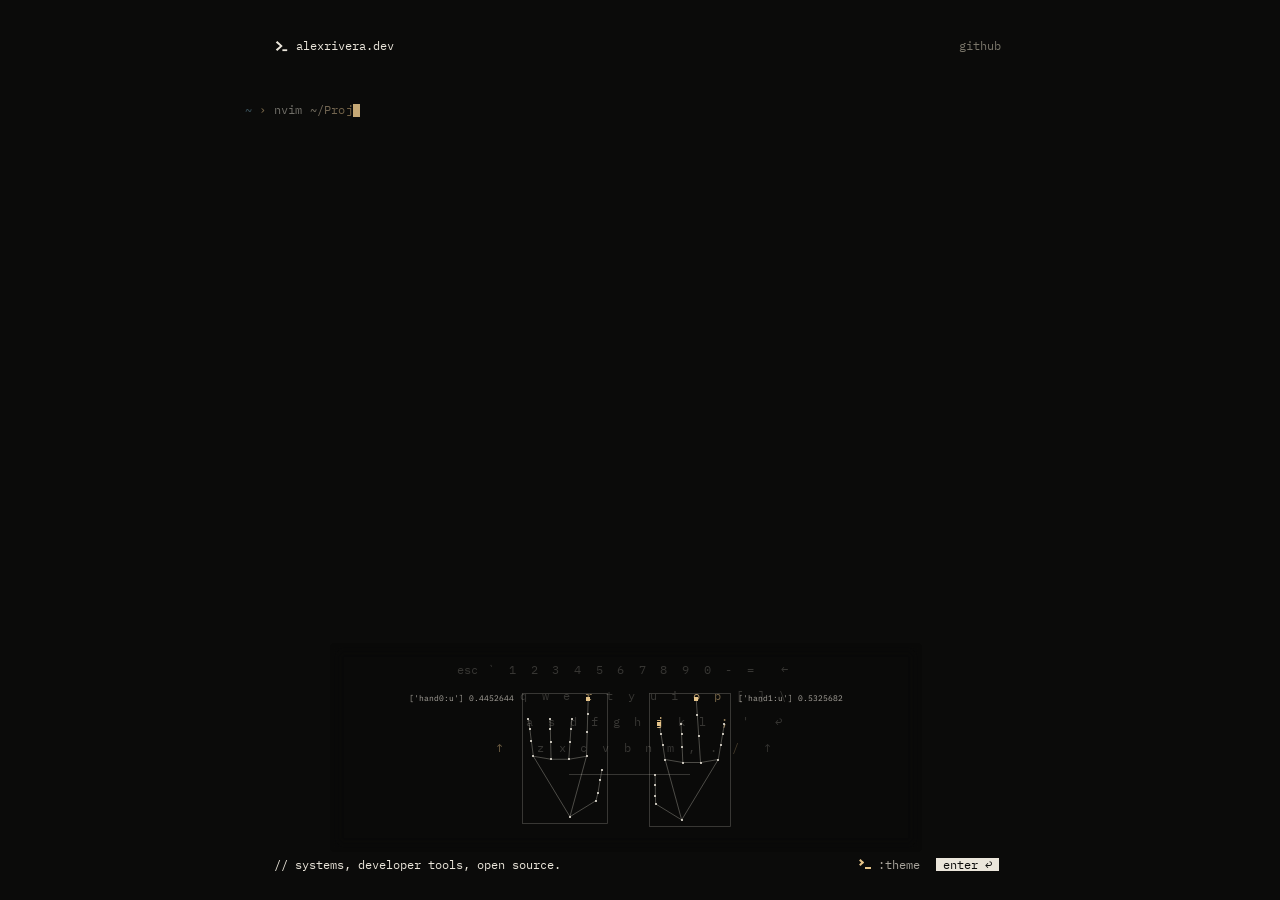
==== index.html @ f16993e4 "Enhanced edition: public GitHub fetch (no gh/token), build-time validation, crash-proof rendering, C" ====
<!doctype html>
<html lang="en">
<head>
<meta charset="utf-8">
<meta name="viewport" content="width=device-width, initial-scale=1">
<title>alexrivera.dev</title>
<meta name="description" content="alexrivera.dev — a quiet wall of code. systems, developer tools, open source.">
<link rel="icon" href="/favicon.svg" type="image/svg+xml">
<link rel="preconnect" href="https://fonts.googleapis.com">
<link rel="preconnect" href="https://fonts.gstatic.com" crossorigin>
<link href="https://fonts.googleapis.com/css2?family=Archivo:wdth,wght@62..125,100..900&family=IBM+Plex+Mono:wght@400;500;600&family=Instrument+Serif:ital@0;1&display=swap" rel="stylesheet">
<link rel="stylesheet" href="/intros/shared/frame.css">
<link rel="stylesheet" href="glimpse.css">
</head>
<body>
<main class="stage">
  <header class="frame-top">
    <a class="brand" href="/"><svg viewBox="0 0 88 80" aria-hidden="true"><path d="M8 16L36 40L8 64L18 74L54 40L18 6Z"/><path d="M52 62H84V74H52Z"/></svg><span>alexrivera.dev</span></a>
    <nav class="switch is-solo" aria-label="Elsewhere">
      <a href="https://github.com/alexrivera" rel="me">github</a>
    </nav>
  </header>

  <h1 class="sr-only">alexrivera.dev — systems, developer tools, open source.</h1>
  <canvas class="wall" aria-hidden="true"></canvas>
  <div class="glass kb-glass" aria-hidden="true"></div>
  <canvas class="machine" aria-hidden="true"></canvas>
  <canvas class="tile" aria-hidden="true"></canvas>
  <p class="status" aria-hidden="true"><span class="mode">NORMAL</span><span class="path"></span><span class="pos"></span></p>
  <p class="cmdline" aria-hidden="true"><span class="cmd"></span><span class="showcmd"></span></p>
  <p class="status pane-status" aria-hidden="true"><span class="mode">NORMAL</span><span class="path"></span><span class="pos"></span></p>
  <p class="cmdline pane-cmd" aria-hidden="true"><span class="cmd"></span><span class="showcmd"></span></p>

  <a class="enter" href="/site/" aria-label="Enter">enter ↩</a>
  <button class="theme-key" type="button" aria-label="Change theme"><span class="command-glyph" aria-hidden="true"></span>:theme</button>
  <p class="note" aria-hidden="true">// systems, developer tools, open source.</p>
  <nav class="sources sr-only" aria-label="Code shown on this page"></nav>
</main>
<script type="module" src="glimpse.js"></script>
</body>
</html>
---- intros/shared/frame.css ----
/* Fonts (Archivo, IBM Plex Mono, Instrument Serif) are loaded from Google
   Fonts via <link> tags in index.html and site/index.html — this template
   ships no binary font files, so it stays 100% text and cloneable anywhere. */

*,
*::before,
*::after {
  box-sizing: border-box;
}

html,
body {
  margin: 0;
  height: 100%;
}

body {
  background: var(--bg);
  color: var(--ink);
  font-family: "Archivo", system-ui, sans-serif;
  -webkit-font-smoothing: antialiased;
}

a,
button {
  color: inherit;
}

button {
  font: inherit;
}

:focus-visible {
  outline: 2px solid var(--ink);
  outline-offset: 3px;
}

.stage {
  position: relative;
  height: 100svh;
  min-height: 560px;
  overflow: hidden;
}

.frame-top {
  position: absolute;
  top: 26px;
  left: 40px;
  right: 40px;
  z-index: 6;
  display: flex;
  align-items: center;
  justify-content: space-between;
  gap: 16px;
  pointer-events: none;
}

.frame-top > * {
  pointer-events: auto;
}

.brand {
  display: inline-flex;
  align-items: center;
  gap: 12px;
  min-height: 44px;
  color: var(--chrome);
  font-weight: 500;
  font-size: 11px;
  letter-spacing: 0.3em;
  text-decoration: none;
}

.brand svg {
  width: 18px;
  height: auto;
  fill: currentColor;
}

.switch {
  display: flex;
  gap: 2px;
}

.switch a {
  display: inline-flex;
  align-items: center;
  justify-content: center;
  min-width: 44px;
  min-height: 44px;
  color: var(--dim);
  font: 400 11px/1 "IBM Plex Mono", monospace;
  letter-spacing: 0.14em;
  text-decoration: none;
}

.switch a:hover {
  color: var(--ink);
}

.switch a[aria-current="page"] {
  color: var(--ink);
  text-decoration: underline;
  text-underline-offset: 7px;
}

.enter {
  position: absolute;
  right: 40px;
  bottom: 26px;
  z-index: 6;
  display: inline-flex;
  align-items: center;
  gap: 10px;
  min-height: 44px;
  text-transform: uppercase;
  color: var(--chrome);
  font-weight: 500;
  font-size: 11px;
  letter-spacing: 0.3em;
  text-decoration: none;
}

.serif {
  font-family: "Instrument Serif", serif;
  font-weight: 400;
}

.serif i {
  font-style: italic;
}

.mono {
  font-family: "IBM Plex Mono", monospace;
  font-size: 10.5px;
  letter-spacing: 0.16em;
  text-transform: uppercase;
}

.quiet-button {
  min-height: 44px;
  padding: 0;
  border: 0;
  background: none;
  color: var(--dim);
  cursor: pointer;
}

.quiet-button:hover {
  color: var(--ink);
}

.is-hidden {
  visibility: hidden;
}

.sr-only {
  position: absolute;
  width: 1px;
  height: 1px;
  overflow: hidden;
  clip-path: inset(50%);
  white-space: nowrap;
}

.poster {
  position: absolute;
  inset: 0;
  z-index: 4;
  width: 100%;
  height: 100%;
  object-fit: cover;
}

@media (max-width: 640px) {
  .frame-top {
    top: 12px;
    left: 16px;
    right: 12px;
  }

  .brand span {
    display: none;
  }

  .enter {
    right: 16px;
    bottom: 12px;
  }
}
---- glimpse.css ----
body {
  --bg: #050505;
  --ink: #ebe6db;
  --dim: #6d6b66;
  --chrome: #a9a49a;
  --cell-w: 7.2px;
  --cell-h: 13px;
}

.wall {
  position: absolute;
  inset: 0;
  z-index: 1;
  width: 100%;
  height: 100%;
  touch-action: pinch-zoom;
}

.tile {
  position: absolute;
  inset: 0;
  z-index: 2;
  display: none;
  width: 100%;
  height: 100%;
  pointer-events: none;
}

.machine {
  position: absolute;
  z-index: 2;
  display: none;
  pointer-events: none;
}

.status {
  position: absolute;
  z-index: 3;
  display: flex;
  margin: 0;
  background: var(--line, var(--bg));
  color: var(--chrome);
  font: 400 12px/13px "IBM Plex Mono", ui-monospace, monospace;
  letter-spacing: 0;
  white-space: nowrap;
  overflow: hidden;
  pointer-events: none;
  opacity: 0;
  transition: opacity 320ms cubic-bezier(0.23, 1, 0.32, 1);
}

.status.is-on {
  opacity: 1;
}

.status .mode {
  padding: 0 var(--cell-w);
  background: var(--accent, var(--ink));
  color: var(--bg);
}

.status .path {
  flex: 1;
  min-width: 0;
  padding: 0 var(--cell-w);
  overflow: hidden;
  text-overflow: ellipsis;
}

.status .pos {
  padding: 0 var(--cell-w);
}

.status.is-insert .mode {
  background: var(--insert, var(--accent, var(--ink)));
}

.cmdline {
  position: absolute;
  z-index: 3;
  display: flex;
  height: var(--cell-h);
  margin: 0;
  color: var(--ink);
  font: 400 12px/13px "IBM Plex Mono", ui-monospace, monospace;
  letter-spacing: 0;
  white-space: pre;
  overflow: hidden;
  pointer-events: none;
  opacity: 0;
  transition: opacity 320ms cubic-bezier(0.23, 1, 0.32, 1);
}

.cmdline.is-on {
  opacity: 1;
}

.cmdline .cmd {
  flex: 1;
  min-width: 0;
  overflow: hidden;
}

.cmdline.is-typing .cmd::after {
  content: "";
  display: inline-block;
  width: var(--cell-w);
  height: var(--cell-h);
  vertical-align: top;
  background: var(--accent, var(--ink));
}

.cmdline .showcmd {
  flex: none;
  width: calc(11 * var(--cell-w));
  color: var(--chrome);
}

.glass {
  position: absolute;
  z-index: 2;
  display: none;
  pointer-events: none;
  background: color-mix(in srgb, var(--bg) 35%, transparent);
  -webkit-backdrop-filter: blur(6px);
  backdrop-filter: blur(6px);
}

.kb-glass {
  --feather: 14px;
  opacity: 0;
  transition: opacity 320ms cubic-bezier(0.23, 1, 0.32, 1);
  -webkit-mask-image: linear-gradient(to right, transparent, #000 var(--feather), #000 calc(100% - var(--feather)), transparent), linear-gradient(to bottom, transparent, #000 var(--feather), #000 calc(100% - var(--feather)), transparent);
  -webkit-mask-composite: source-in;
  mask-image: linear-gradient(to right, transparent, #000 var(--feather), #000 calc(100% - var(--feather)), transparent), linear-gradient(to bottom, transparent, #000 var(--feather), #000 calc(100% - var(--feather)), transparent);
  mask-composite: intersect;
}

.kb-glass.is-on {
  opacity: 1;
}

.frame-top {
  top: 0;
  left: 0;
  right: 0;
}

.brand {
  position: absolute;
  left: calc(5 * var(--cell-w));
  top: calc(3 * var(--cell-h));
  gap: var(--cell-w);
  min-height: 0;
  color: var(--ink);
  font: 400 12px/13px "IBM Plex Mono", ui-monospace, monospace;
  letter-spacing: 0;
}

.brand svg {
  width: calc(2 * var(--cell-w));
  height: 12px;
}

.brand::after,
.enter::after {
  content: "";
  position: absolute;
  inset: -16px -8px;
}

.switch {
  position: absolute;
  top: 26px;
  right: 40px;
}

.switch.is-solo {
  top: calc(3 * var(--cell-h));
}

.switch.is-solo a {
  position: relative;
  min-width: 0;
  min-height: 0;
  font: 400 12px/13px "IBM Plex Mono", ui-monospace, monospace;
  letter-spacing: 0;
}

.switch.is-solo a::after {
  content: "";
  position: absolute;
  inset: -16px -8px;
}

.enter {
  position: absolute;
  right: auto;
  bottom: auto;
  z-index: 6;
  display: block;
  min-height: 0;
  padding: 0 var(--cell-w);
  background: var(--ink);
  color: var(--bg);
  font: 400 12px/13px "IBM Plex Mono", ui-monospace, monospace;
  letter-spacing: 0;
  text-transform: none;
  white-space: nowrap;
}

.enter:hover {
  filter: brightness(1.18);
}

.theme-key {
  position: absolute;
  z-index: 6;
  display: inline-flex;
  align-items: center;
  gap: var(--cell-w);
  margin: 0;
  border: 0;
  padding: 0;
  background: none;
  color: var(--chrome);
  font: 400 12px/13px "IBM Plex Mono", ui-monospace, monospace;
  letter-spacing: 0;
  white-space: nowrap;
  cursor: pointer;
}

.theme-key:hover {
  color: var(--ink);
}

.command-glyph {
  position: relative;
  display: inline-block;
  width: 14px;
  height: 10px;
  flex: none;
  color: var(--accent, var(--ink));
}

.command-glyph::before {
  position: absolute;
  top: 1px;
  left: 1px;
  width: 5px;
  height: 5px;
  border-right: 2px solid currentColor;
  border-bottom: 2px solid currentColor;
  content: "";
  transform: rotate(-45deg);
}

.command-glyph::after {
  position: absolute;
  right: 0;
  bottom: 0;
  width: 6px;
  height: 2px;
  background: currentColor;
  content: "";
}

.theme-key .command-glyph {
  margin-top: -1px;
}

.theme-key:focus-visible {
  outline: 2px solid var(--ink);
  outline-offset: 4px;
}

.enter:focus-visible {
  outline-offset: 4px;
}

.note {
  position: absolute;
  left: calc(5 * var(--cell-w));
  bottom: calc(2 * var(--cell-h));
  z-index: 6;
  margin: 0;
  color: var(--ink);
  font: 400 12px/13px "IBM Plex Mono", ui-monospace, monospace;
  letter-spacing: 0;
  padding-right: var(--cell-w);
  background: var(--bg);
  white-space: nowrap;
  pointer-events: none;
}

.brand,
.switch,
.note,
.enter,
.theme-key {
  transition: opacity 320ms cubic-bezier(0.23, 1, 0.32, 1);
}

.is-leaving .brand,
.is-leaving .switch,
.is-leaving .note,
.is-leaving .enter,
.is-leaving .theme-key,
.is-leaving .glass,
.is-leaving .status,
.is-leaving .cmdline {
  opacity: 0;
}

@media (max-width: 640px) {
  .brand span {
    display: inline;
  }

  .switch {
    top: calc(5 * var(--cell-h));
    right: 8px;
  }
}
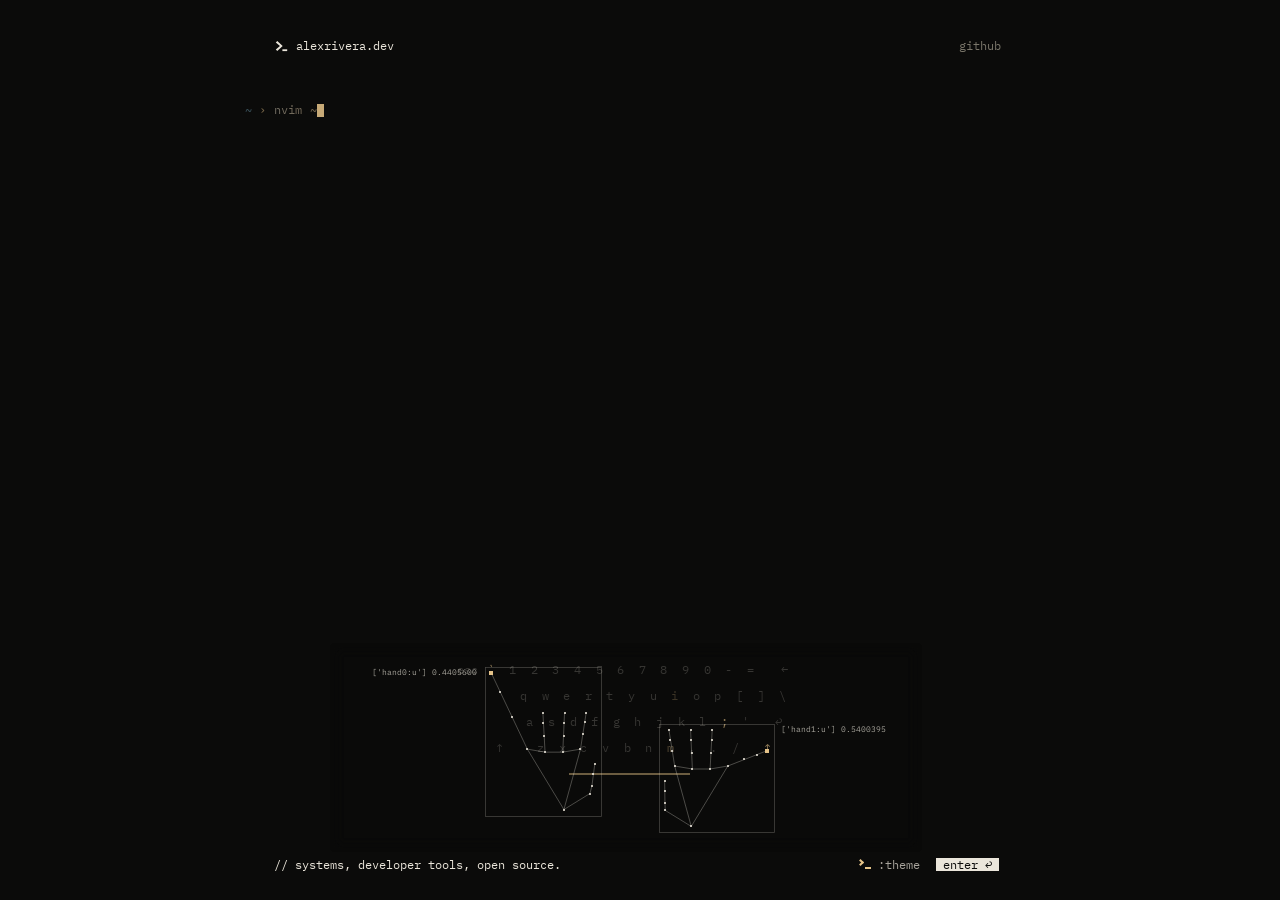
==== commit 6f696106: "Refresh all files" ====
--- a/index.html
+++ b/index.html
@@ -38,4 +38,4 @@
 </main>
 <script type="module" src="glimpse.js"></script>
 </body>
-</html>
+</html>
--- a/intros/shared/frame.css
+++ b/intros/shared/frame.css
@@ -188,3 +188,11 @@
     bottom: 12px;
   }
 }
+
+/* Short viewports (e.g. landscape phones): the 560px stage floor would push
+   the intro's bottom bar below the fold — let the stage fit the screen. */
+@media (max-height: 560px) {
+  .stage {
+    min-height: 0;
+  }
+}
--- a/glimpse.css
+++ b/glimpse.css
@@ -321,4 +321,4 @@
     top: calc(5 * var(--cell-h));
     right: 8px;
   }
-}
+}
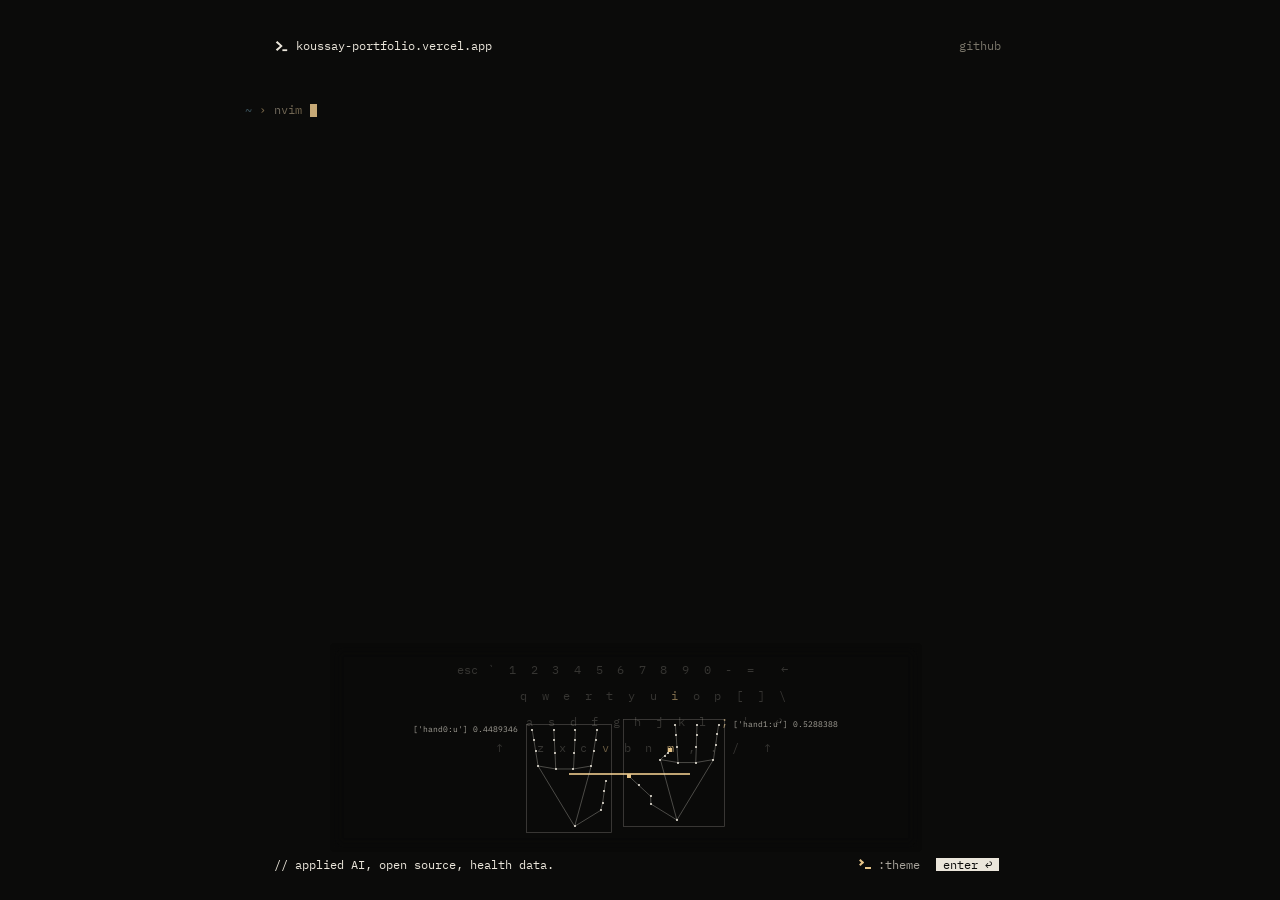
==== commit b3e82a66: "Ship my real data instead of the sample data" ====
--- a/index.html
+++ b/index.html
@@ -3,8 +3,8 @@
 <head>
 <meta charset="utf-8">
 <meta name="viewport" content="width=device-width, initial-scale=1">
-<title>alexrivera.dev</title>
-<meta name="description" content="alexrivera.dev — a quiet wall of code. systems, developer tools, open source.">
+<title>koussay-portfolio.vercel.app</title>
+<meta name="description" content="koussay-portfolio.vercel.app — a quiet wall of code. applied AI, open source, health data.">
 <link rel="icon" href="/favicon.svg" type="image/svg+xml">
 <link rel="preconnect" href="https://fonts.googleapis.com">
 <link rel="preconnect" href="https://fonts.gstatic.com" crossorigin>
@@ -15,13 +15,13 @@
 <body>
 <main class="stage">
   <header class="frame-top">
-    <a class="brand" href="/"><svg viewBox="0 0 88 80" aria-hidden="true"><path d="M8 16L36 40L8 64L18 74L54 40L18 6Z"/><path d="M52 62H84V74H52Z"/></svg><span>alexrivera.dev</span></a>
+    <a class="brand" href="/"><svg viewBox="0 0 88 80" aria-hidden="true"><path d="M8 16L36 40L8 64L18 74L54 40L18 6Z"/><path d="M52 62H84V74H52Z"/></svg><span>koussay-portfolio.vercel.app</span></a>
     <nav class="switch is-solo" aria-label="Elsewhere">
-      <a href="https://github.com/alexrivera" rel="me">github</a>
+      <a href="https://github.com/amkkoussay" rel="me">github</a>
     </nav>
   </header>
 
-  <h1 class="sr-only">alexrivera.dev — systems, developer tools, open source.</h1>
+  <h1 class="sr-only">koussay-portfolio.vercel.app — applied AI, open source, health data.</h1>
   <canvas class="wall" aria-hidden="true"></canvas>
   <div class="glass kb-glass" aria-hidden="true"></div>
   <canvas class="machine" aria-hidden="true"></canvas>
@@ -33,7 +33,7 @@
 
   <a class="enter" href="/site/" aria-label="Enter">enter ↩</a>
   <button class="theme-key" type="button" aria-label="Change theme"><span class="command-glyph" aria-hidden="true"></span>:theme</button>
-  <p class="note" aria-hidden="true">// systems, developer tools, open source.</p>
+  <p class="note" aria-hidden="true">// applied AI, open source, health data.</p>
   <nav class="sources sr-only" aria-label="Code shown on this page"></nav>
 </main>
 <script type="module" src="glimpse.js"></script>
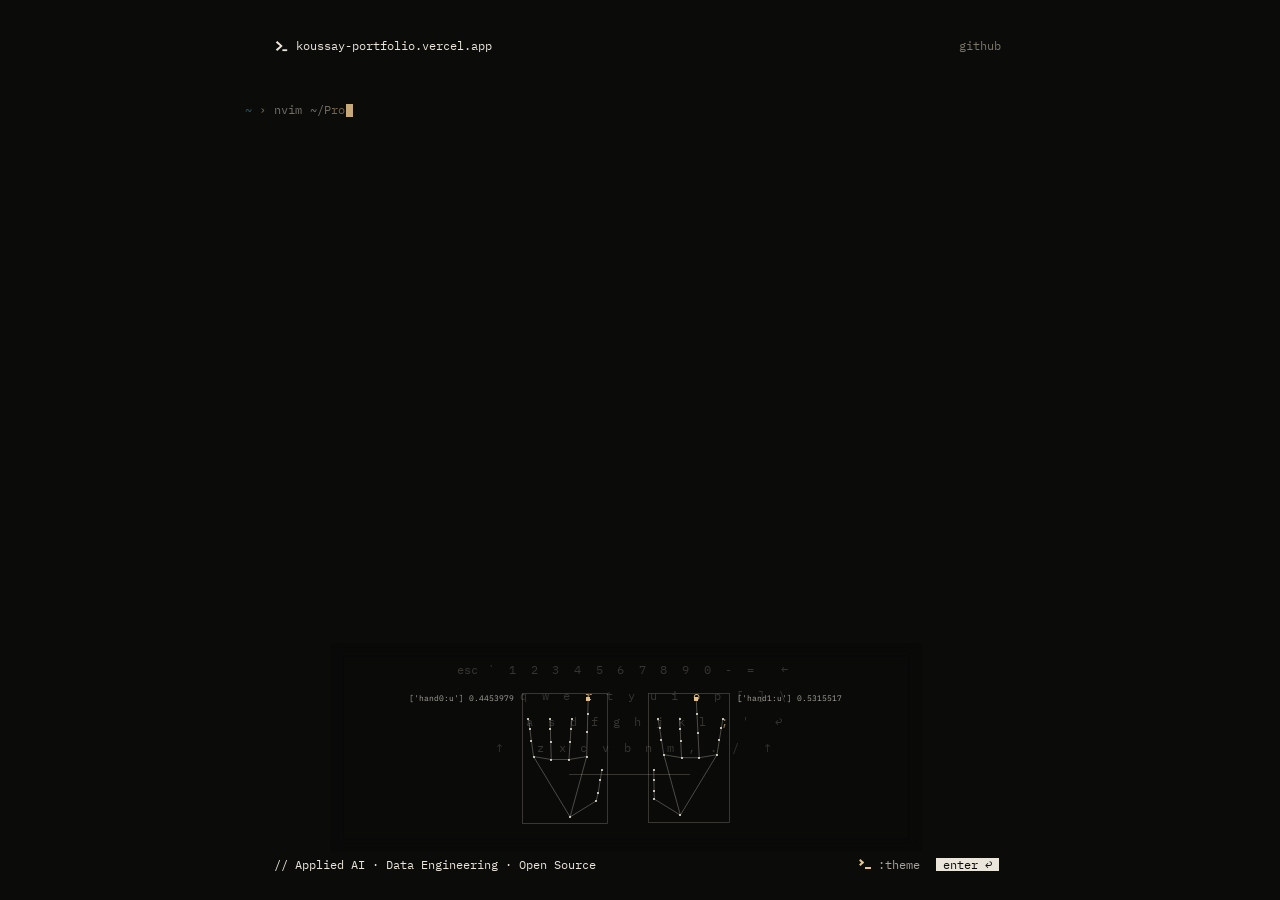
==== commit 360c4a0e: "Sharper identity line, projects reordered, selected contributions, SEO + OG meta" ====
--- a/index.html
+++ b/index.html
@@ -3,8 +3,18 @@
 <head>
 <meta charset="utf-8">
 <meta name="viewport" content="width=device-width, initial-scale=1">
-<title>koussay-portfolio.vercel.app</title>
-<meta name="description" content="koussay-portfolio.vercel.app — a quiet wall of code. applied AI, open source, health data.">
+<title>Koussay Mehdouani — Applied AI · Data Engineering · Open Source</title>
+<meta name="description" content="Koussay Mehdouani — Applied AI · Data Engineering · Open Source. Building practical data-driven tools for health, agriculture and environmental risk.">
+<meta name="theme-color" content="#000000">
+<meta property="og:type" content="website">
+<meta property="og:title" content="Koussay Mehdouani — Applied AI · Data Engineering · Open Source">
+<meta property="og:description" content="Koussay Mehdouani — Applied AI · Data Engineering · Open Source. Building practical data-driven tools for health, agriculture and environmental risk.">
+<meta property="og:url" content="https://koussay-portfolio-v2.vercel.app/">
+<meta property="og:image" content="https://koussay-portfolio-v2.vercel.app/og-image.png">
+<meta name="twitter:card" content="summary_large_image">
+<meta name="twitter:title" content="Koussay Mehdouani — Applied AI · Data Engineering · Open Source">
+<meta name="twitter:description" content="Koussay Mehdouani — Applied AI · Data Engineering · Open Source. Building practical data-driven tools for health, agriculture and environmental risk.">
+<meta name="twitter:image" content="https://koussay-portfolio-v2.vercel.app/og-image.png">
 <link rel="icon" href="/favicon.svg" type="image/svg+xml">
 <link rel="preconnect" href="https://fonts.googleapis.com">
 <link rel="preconnect" href="https://fonts.gstatic.com" crossorigin>
@@ -21,7 +31,7 @@
     </nav>
   </header>
 
-  <h1 class="sr-only">koussay-portfolio.vercel.app — applied AI, open source, health data.</h1>
+  <h1 class="sr-only">koussay-portfolio.vercel.app — Applied AI · Data Engineering · Open Source</h1>
   <canvas class="wall" aria-hidden="true"></canvas>
   <div class="glass kb-glass" aria-hidden="true"></div>
   <canvas class="machine" aria-hidden="true"></canvas>
@@ -33,7 +43,7 @@
 
   <a class="enter" href="/site/" aria-label="Enter">enter ↩</a>
   <button class="theme-key" type="button" aria-label="Change theme"><span class="command-glyph" aria-hidden="true"></span>:theme</button>
-  <p class="note" aria-hidden="true">// applied AI, open source, health data.</p>
+  <p class="note" aria-hidden="true">// Applied AI · Data Engineering · Open Source</p>
   <nav class="sources sr-only" aria-label="Code shown on this page"></nav>
 </main>
 <script type="module" src="glimpse.js"></script>
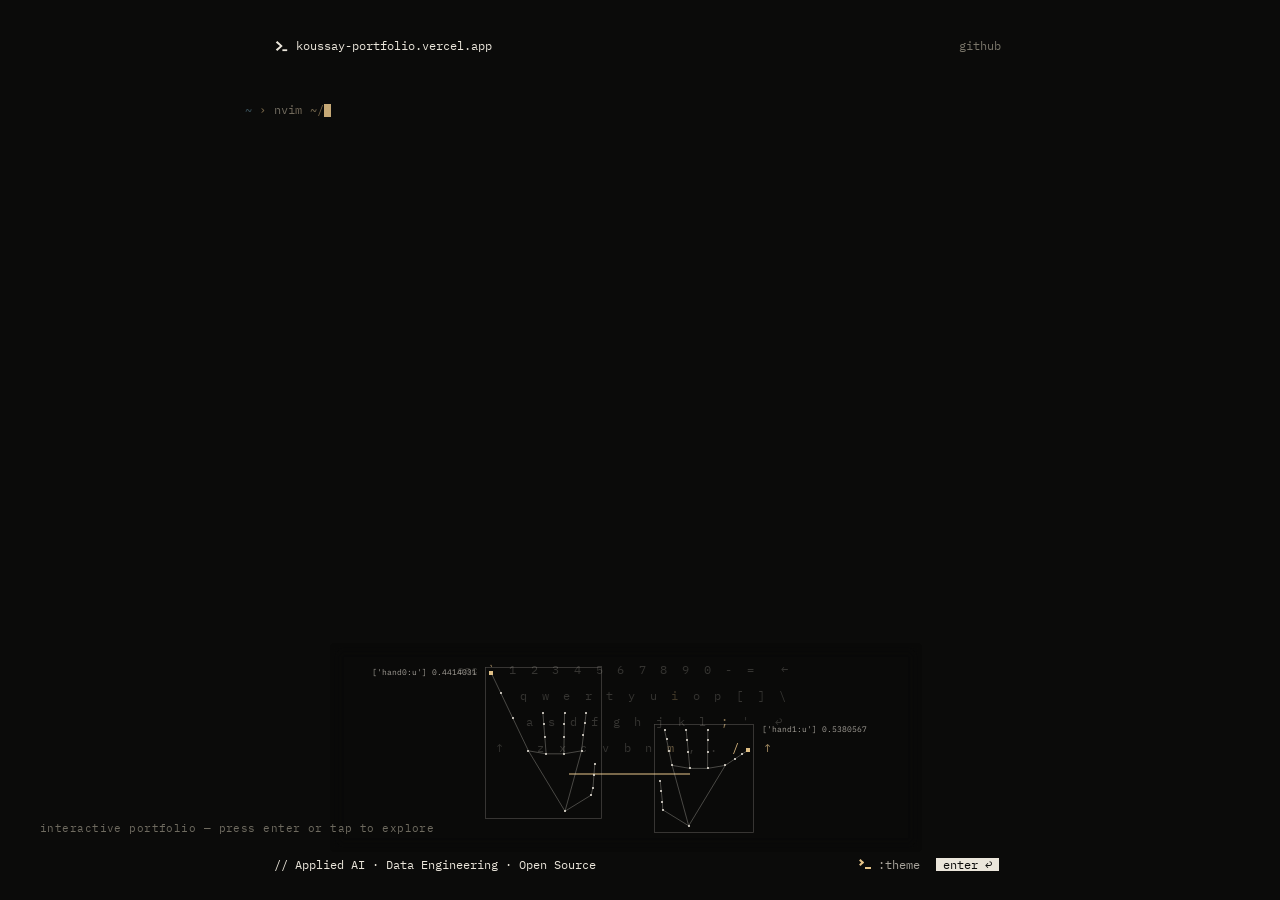
==== commit 52e5de83: "1.3.0: real project screenshots, honest unknown stats (— not 0), intro explore hint" ====
--- a/index.html
+++ b/index.html
@@ -4,7 +4,7 @@
 <meta charset="utf-8">
 <meta name="viewport" content="width=device-width, initial-scale=1">
 <title>Koussay Mehdouani — Applied AI · Data Engineering · Open Source</title>
-<meta name="description" content="Koussay Mehdouani — Applied AI · Data Engineering · Open Source. Building practical data-driven tools for health, agriculture and environmental risk.">
+<meta name="description" content="koussay-portfolio.vercel.app — a quiet wall of code. Applied AI · Data Engineering · Open Source">
 <meta name="theme-color" content="#000000">
 <meta property="og:type" content="website">
 <meta property="og:title" content="Koussay Mehdouani — Applied AI · Data Engineering · Open Source">
@@ -41,6 +41,7 @@
   <p class="status pane-status" aria-hidden="true"><span class="mode">NORMAL</span><span class="path"></span><span class="pos"></span></p>
   <p class="cmdline pane-cmd" aria-hidden="true"><span class="cmd"></span><span class="showcmd"></span></p>
 
+  <p class="hint" aria-hidden="true">interactive portfolio — press enter or tap to explore</p>
   <a class="enter" href="/site/" aria-label="Enter">enter ↩</a>
   <button class="theme-key" type="button" aria-label="Change theme"><span class="command-glyph" aria-hidden="true"></span>:theme</button>
   <p class="note" aria-hidden="true">// Applied AI · Data Engineering · Open Source</p>
--- a/intros/shared/frame.css
+++ b/intros/shared/frame.css
@@ -1,3 +1,4 @@
+:root { color-scheme: dark; }
 /* Fonts (Archivo, IBM Plex Mono, Instrument Serif) are loaded from Google
    Fonts via <link> tags in index.html and site/index.html — this template
    ships no binary font files, so it stays 100% text and cloneable anywhere. */
@@ -195,4 +196,18 @@
   .stage {
     min-height: 0;
   }
-}+}
+.hint {
+  position: absolute;
+  left: 40px;
+  bottom: 64px;
+  z-index: 6;
+  margin: 0;
+  font: 11px/1.5 "IBM Plex Mono", monospace;
+  letter-spacing: .04em;
+  color: var(--dim);
+  opacity: .9;
+}
+@media (max-width: 700px) {
+  .hint { left: 16px; bottom: 60px; right: 16px; }
+}
--- a/glimpse.css
+++ b/glimpse.css
@@ -1,3 +1,4 @@
+:root { color-scheme: dark; }
 body {
   --bg: #050505;
   --ink: #ebe6db;
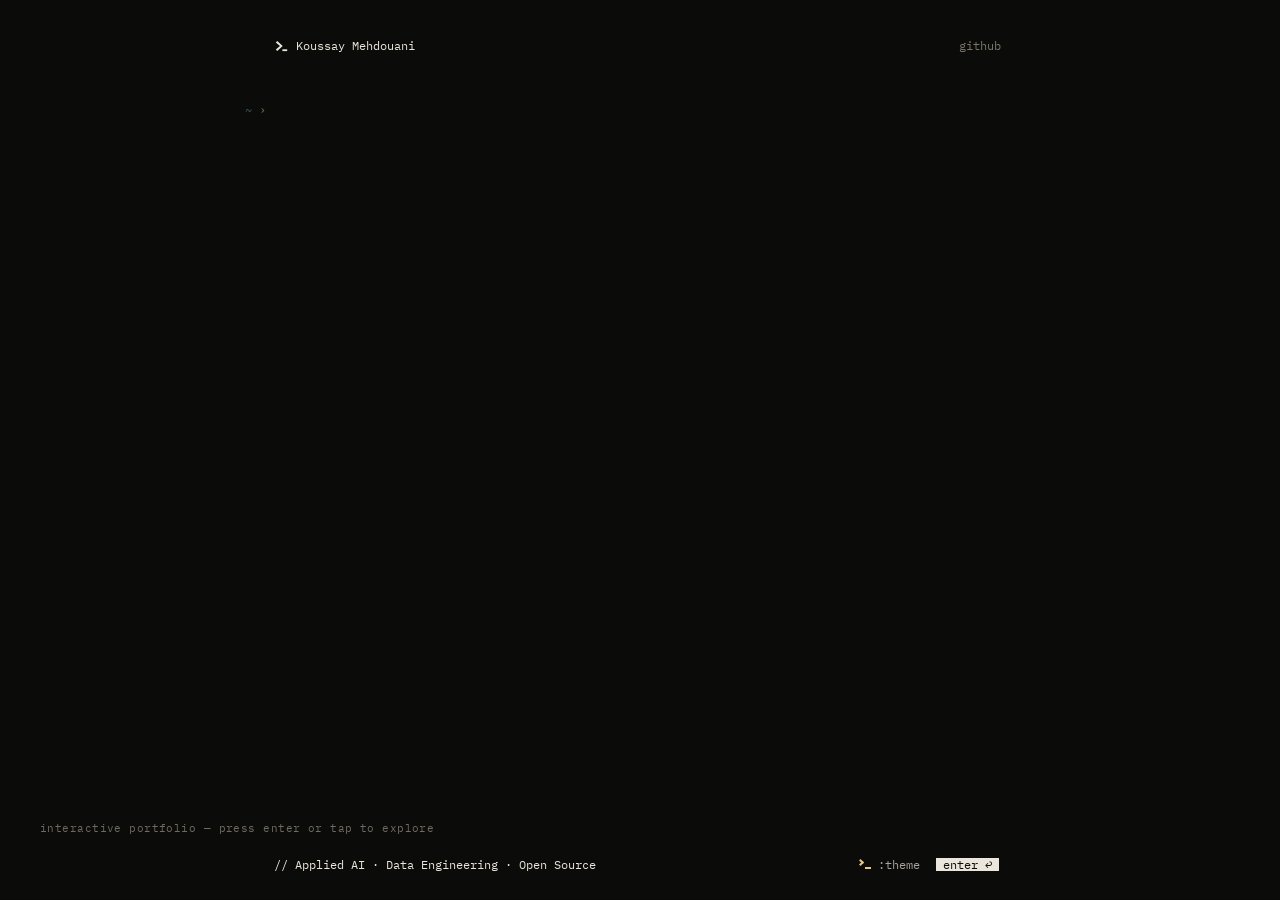
==== commit 98c34c92: "1.5.0: name-led identity, shared theme persistence, talks hides when empty" ====
--- a/index.html
+++ b/index.html
@@ -4,7 +4,7 @@
 <meta charset="utf-8">
 <meta name="viewport" content="width=device-width, initial-scale=1">
 <title>Koussay Mehdouani — Applied AI · Data Engineering · Open Source</title>
-<meta name="description" content="koussay-portfolio.vercel.app — a quiet wall of code. Applied AI · Data Engineering · Open Source">
+<meta name="description" content="Koussay Mehdouani — a quiet wall of code. Applied AI · Data Engineering · Open Source">
 <meta name="theme-color" content="#000000">
 <meta property="og:type" content="website">
 <meta property="og:title" content="Koussay Mehdouani — Applied AI · Data Engineering · Open Source">
@@ -25,13 +25,13 @@
 <body>
 <main class="stage">
   <header class="frame-top">
-    <a class="brand" href="/"><svg viewBox="0 0 88 80" aria-hidden="true"><path d="M8 16L36 40L8 64L18 74L54 40L18 6Z"/><path d="M52 62H84V74H52Z"/></svg><span>koussay-portfolio.vercel.app</span></a>
+    <a class="brand" href="/"><svg viewBox="0 0 88 80" aria-hidden="true"><path d="M8 16L36 40L8 64L18 74L54 40L18 6Z"/><path d="M52 62H84V74H52Z"/></svg><span>Koussay Mehdouani</span></a>
     <nav class="switch is-solo" aria-label="Elsewhere">
       <a href="https://github.com/amkkoussay" rel="me">github</a>
     </nav>
   </header>
 
-  <h1 class="sr-only">koussay-portfolio.vercel.app — Applied AI · Data Engineering · Open Source</h1>
+  <h1 class="sr-only">Koussay Mehdouani — Applied AI · Data Engineering · Open Source</h1>
   <canvas class="wall" aria-hidden="true"></canvas>
   <div class="glass kb-glass" aria-hidden="true"></div>
   <canvas class="machine" aria-hidden="true"></canvas>
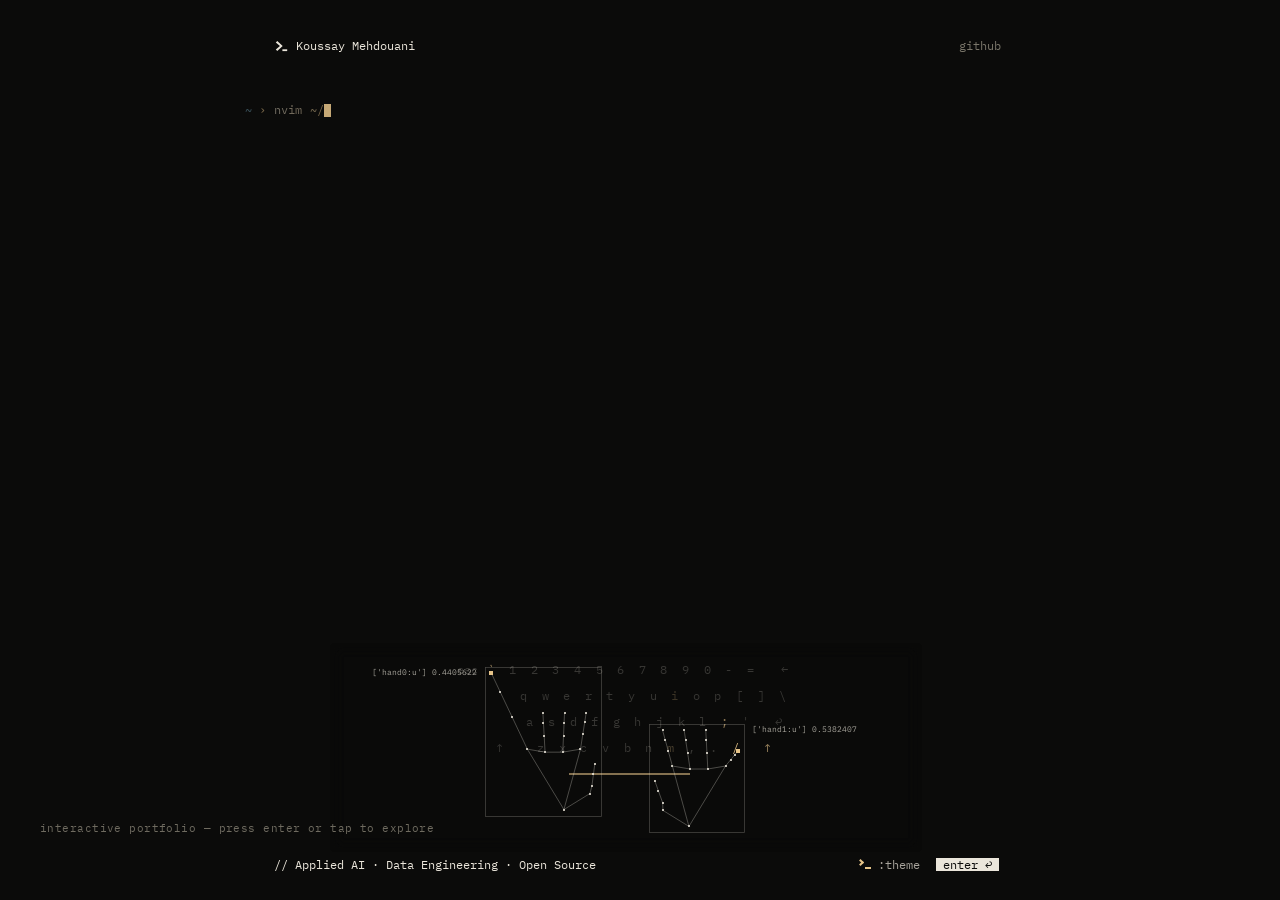
==== commit 8b72880e: "1.8.0: deeper case studies, self-explaining wheel, more project media + demo films" ====
--- a/index.html
+++ b/index.html
@@ -3,8 +3,8 @@
 <head>
 <meta charset="utf-8">
 <meta name="viewport" content="width=device-width, initial-scale=1">
-<title>Koussay Mehdouani — Applied AI · Data Engineering · Open Source</title>
-<meta name="description" content="Koussay Mehdouani — a quiet wall of code. Applied AI · Data Engineering · Open Source">
+<title>Koussay Mehdouani — Applied AI · Data Engineering</title>
+<meta name="description" content="Building practical data-driven tools for health, agriculture and environmental risk.">
 <meta name="theme-color" content="#000000">
 <meta property="og:type" content="website">
 <meta property="og:title" content="Koussay Mehdouani — Applied AI · Data Engineering · Open Source">
--- a/glimpse.css
+++ b/glimpse.css
@@ -322,4 +322,20 @@
     top: calc(5 * var(--cell-h));
     right: 8px;
   }
-}+}
+/* reduced motion: the intro's JS already renders a static wall (prefersStill);
+   this kills the remaining CSS transitions/animations under the same setting */
+@media (prefers-reduced-motion: reduce) {
+  *, *::before, *::after {
+    transition: none !important;
+    animation: none !important;
+  }
+}
+
+/* touch: grow the :theme key's hit area to ~44px without moving its label */
+@media (pointer: coarse) {
+  .theme-key {
+    padding: 16px 12px;
+    margin: -16px -12px;
+  }
+}
